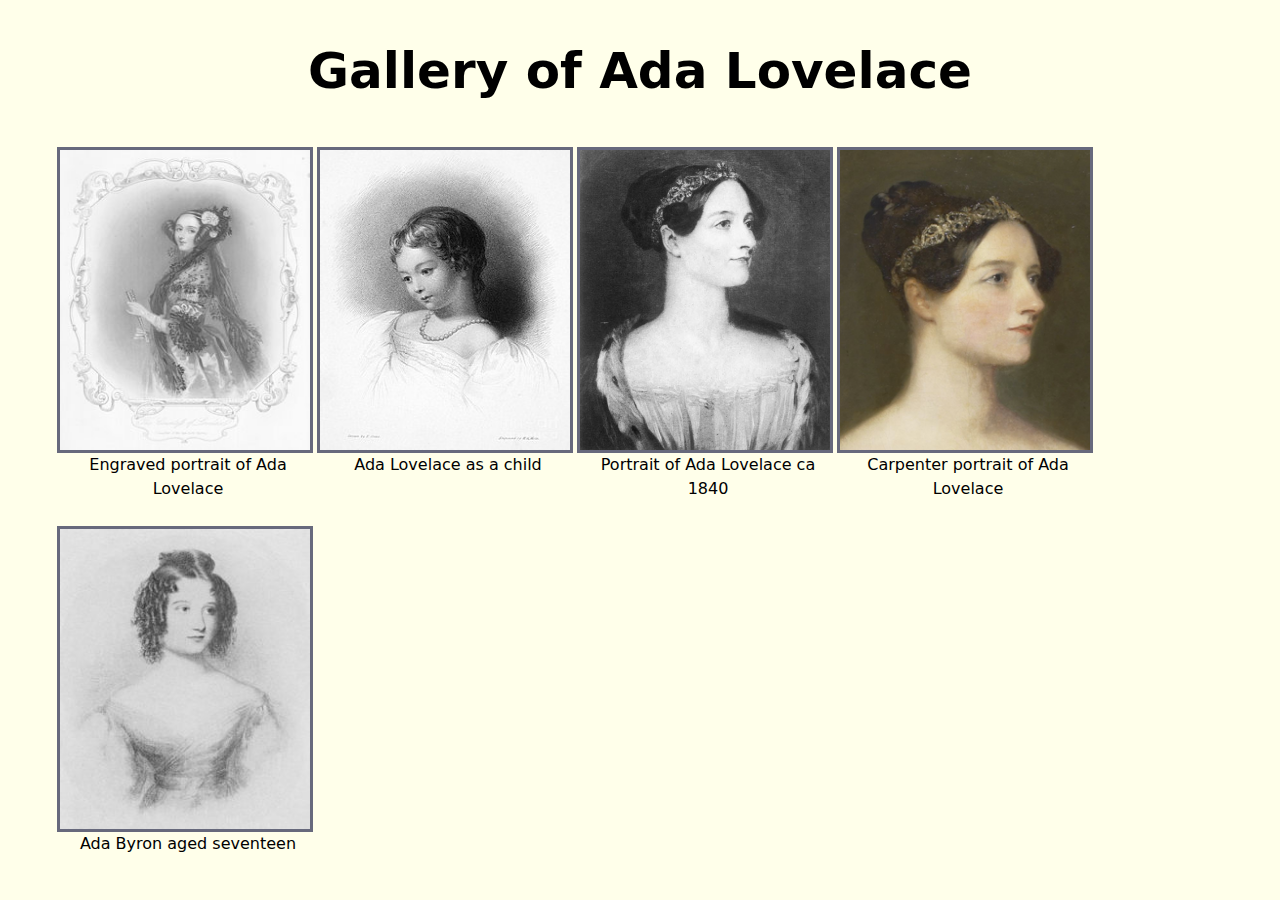
==== gallery/index.html @ 2f214146 "Finished" ====
<!DOCTYPE html>
<html lang="en">
  <head>
    <meta charset="UTF-8" />
    <meta http-equiv="X-UA-Compatible" content="IE=edge" />
    <meta name="viewport" content="width=device-width, initial-scale=1.0" />
    <link rel="stylesheet" href="../CSS/style.css" />
    <title>Gallery</title>
  </head>
  <body>
    <h1>Gallery of Ada Lovelace</h1>

    <section class="gallery">
      <img src="ada_1.jpg" alt="" />
      <section class="desc">Engraved portrait of Ada Lovelace</section>
    </section>
    <section class="gallery">
      <img src="ada_2.jpg" alt="" />
      <section class="desc">Ada Lovelace as a child</section>
    </section>
    <section class="gallery">
      <img src="ada_3.jpg" alt="" />
      <section class="desc">Portrait of Ada Lovelace ca 1840</section>
    </section>
    <section class="gallery">
      <img src="ada_4.png" alt="" />
      <section class="desc">Carpenter portrait of Ada Lovelace</section>
    </section>
    <section class="gallery">
      <img src="ada_5.jpg" alt="" />
      <section class="desc">Ada Byron aged seventeen</section>
    </section>
  </body>
</html>
---- CSS/style.css ----
body {
    background-color: #FFFFEA;
    font-family: system-ui, -apple-system, BlinkMacSystemFont, 'Segoe UI', Roboto, Oxygen, Ubuntu, Cantarell, 'Open Sans', 'Helvetica Neue', sans-serif;
    line-height: 1.5;
    text-align: justify;
    padding: 0 50px 50px 50px;
}
.heading {
    border-bottom: 3px solid #67697c;
}

.about {
    padding: 10px;
    color: #050609;
    margin-left: 15px;
    margin-right: 15px;
}

.quote {
   padding-left: 10px;
   border-left: 5px solid #67697C;
}

.link {
    font-size: 18px;
    margin-top: 30px;
    color: #67697C;
}

h1 {
    text-align: center;
    font-size: 50px;
 }
.top-nav a {
    color: #67697C;
    text-align: center;
    padding: 14px 16px;
    text-decoration: none;
    font-size: 17px;
    font-weight: bold;
}


img {
    float: right;
    width: 20%;
    height: 20%;
    margin: 0 0 0 30px;
    border:3px solid #67697C;
}

.gallery {
    margin: 5px;
    float: left;
    width: 250px;

}

.gallery img {
    width: 100%;
    height: 300px;
  }
  
.desc {
    padding: 15px;
    text-align: center;
  }
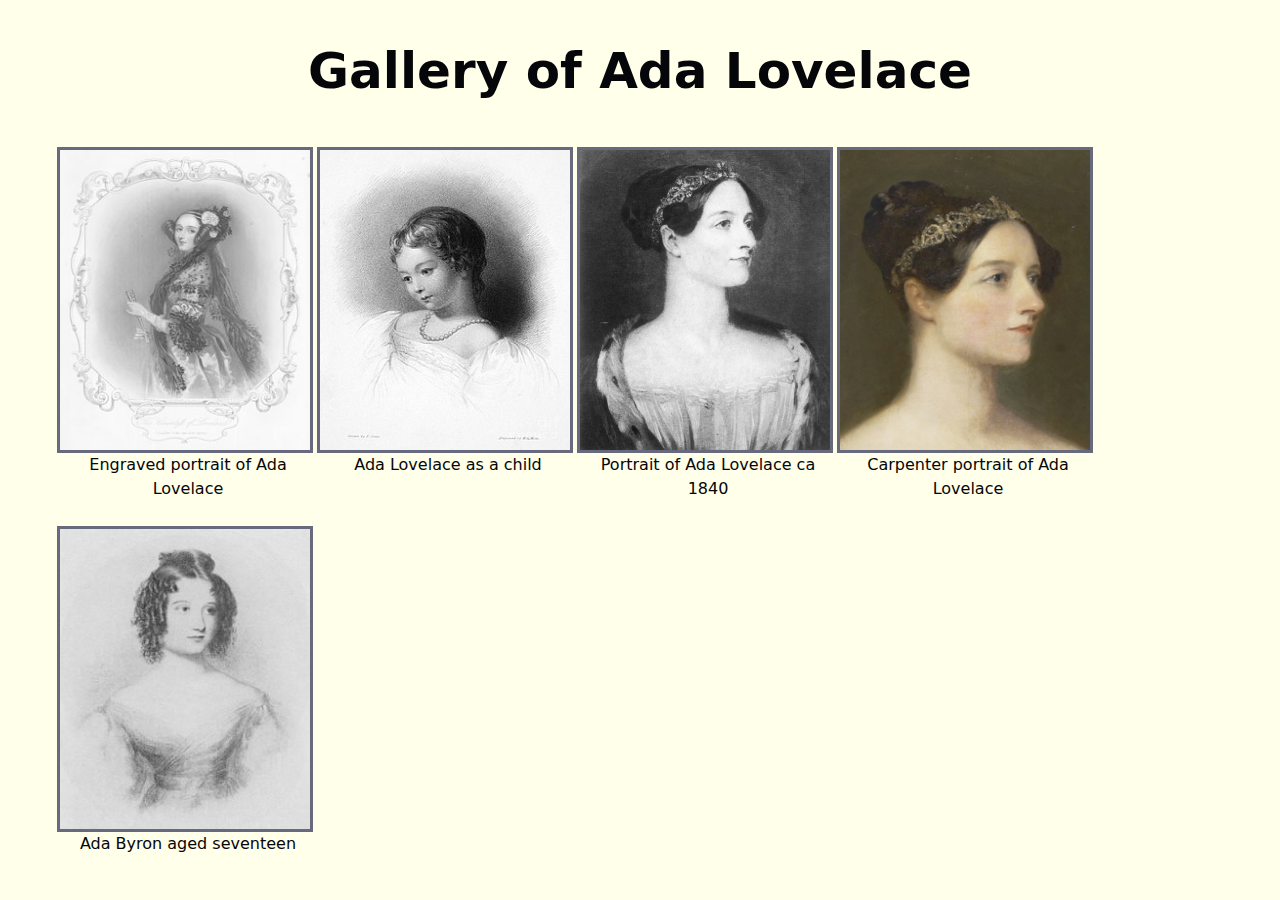
==== commit da293bad: "Cleaned" ====
--- a/gallery/index.html
+++ b/gallery/index.html
@@ -11,23 +11,23 @@
     <h1>Gallery of Ada Lovelace</h1>
 
     <section class="gallery">
-      <img src="ada_1.jpg" alt="" />
+      <img src="../images/ada_1.jpg" alt="" />
       <section class="desc">Engraved portrait of Ada Lovelace</section>
     </section>
     <section class="gallery">
-      <img src="ada_2.jpg" alt="" />
+      <img src="../images/ada_2.jpg" alt="" />
       <section class="desc">Ada Lovelace as a child</section>
     </section>
     <section class="gallery">
-      <img src="ada_3.jpg" alt="" />
+      <img src="../images/ada_3.jpg" alt="" />
       <section class="desc">Portrait of Ada Lovelace ca 1840</section>
     </section>
     <section class="gallery">
-      <img src="ada_4.png" alt="" />
+      <img src="../images/ada_4.png" alt="" />
       <section class="desc">Carpenter portrait of Ada Lovelace</section>
     </section>
     <section class="gallery">
-      <img src="ada_5.jpg" alt="" />
+      <img src="../images/ada_5.jpg" alt="" />
       <section class="desc">Ada Byron aged seventeen</section>
     </section>
   </body>
--- a/CSS/style.css
+++ b/CSS/style.css
@@ -1,36 +1,12 @@
 body {
     background-color: #FFFFEA;
+    color: #050609;
     font-family: system-ui, -apple-system, BlinkMacSystemFont, 'Segoe UI', Roboto, Oxygen, Ubuntu, Cantarell, 'Open Sans', 'Helvetica Neue', sans-serif;
     line-height: 1.5;
     text-align: justify;
     padding: 0 50px 50px 50px;
 }
-.heading {
-    border-bottom: 3px solid #67697c;
-}
 
-.about {
-    padding: 10px;
-    color: #050609;
-    margin-left: 15px;
-    margin-right: 15px;
-}
-
-.quote {
-   padding-left: 10px;
-   border-left: 5px solid #67697C;
-}
-
-.link {
-    font-size: 18px;
-    margin-top: 30px;
-    color: #67697C;
-}
-
-h1 {
-    text-align: center;
-    font-size: 50px;
- }
 .top-nav a {
     color: #67697C;
     text-align: center;
@@ -39,6 +15,15 @@
     font-size: 17px;
     font-weight: bold;
 }
+
+.heading {
+    border-bottom: 3px solid #67697c;
+}
+
+h1 {
+    text-align: center;
+    font-size: 50px;
+ }
 
 
 img {
@@ -49,18 +34,22 @@
     border:3px solid #67697C;
 }
 
+.quote {
+   padding-left: 10px;
+   border-left: 5px solid #67697C;
+}
+
 .gallery {
     margin: 5px;
     float: left;
     width: 250px;
-
 }
 
 .gallery img {
     width: 100%;
     height: 300px;
   }
-  
+
 .desc {
     padding: 15px;
     text-align: center;
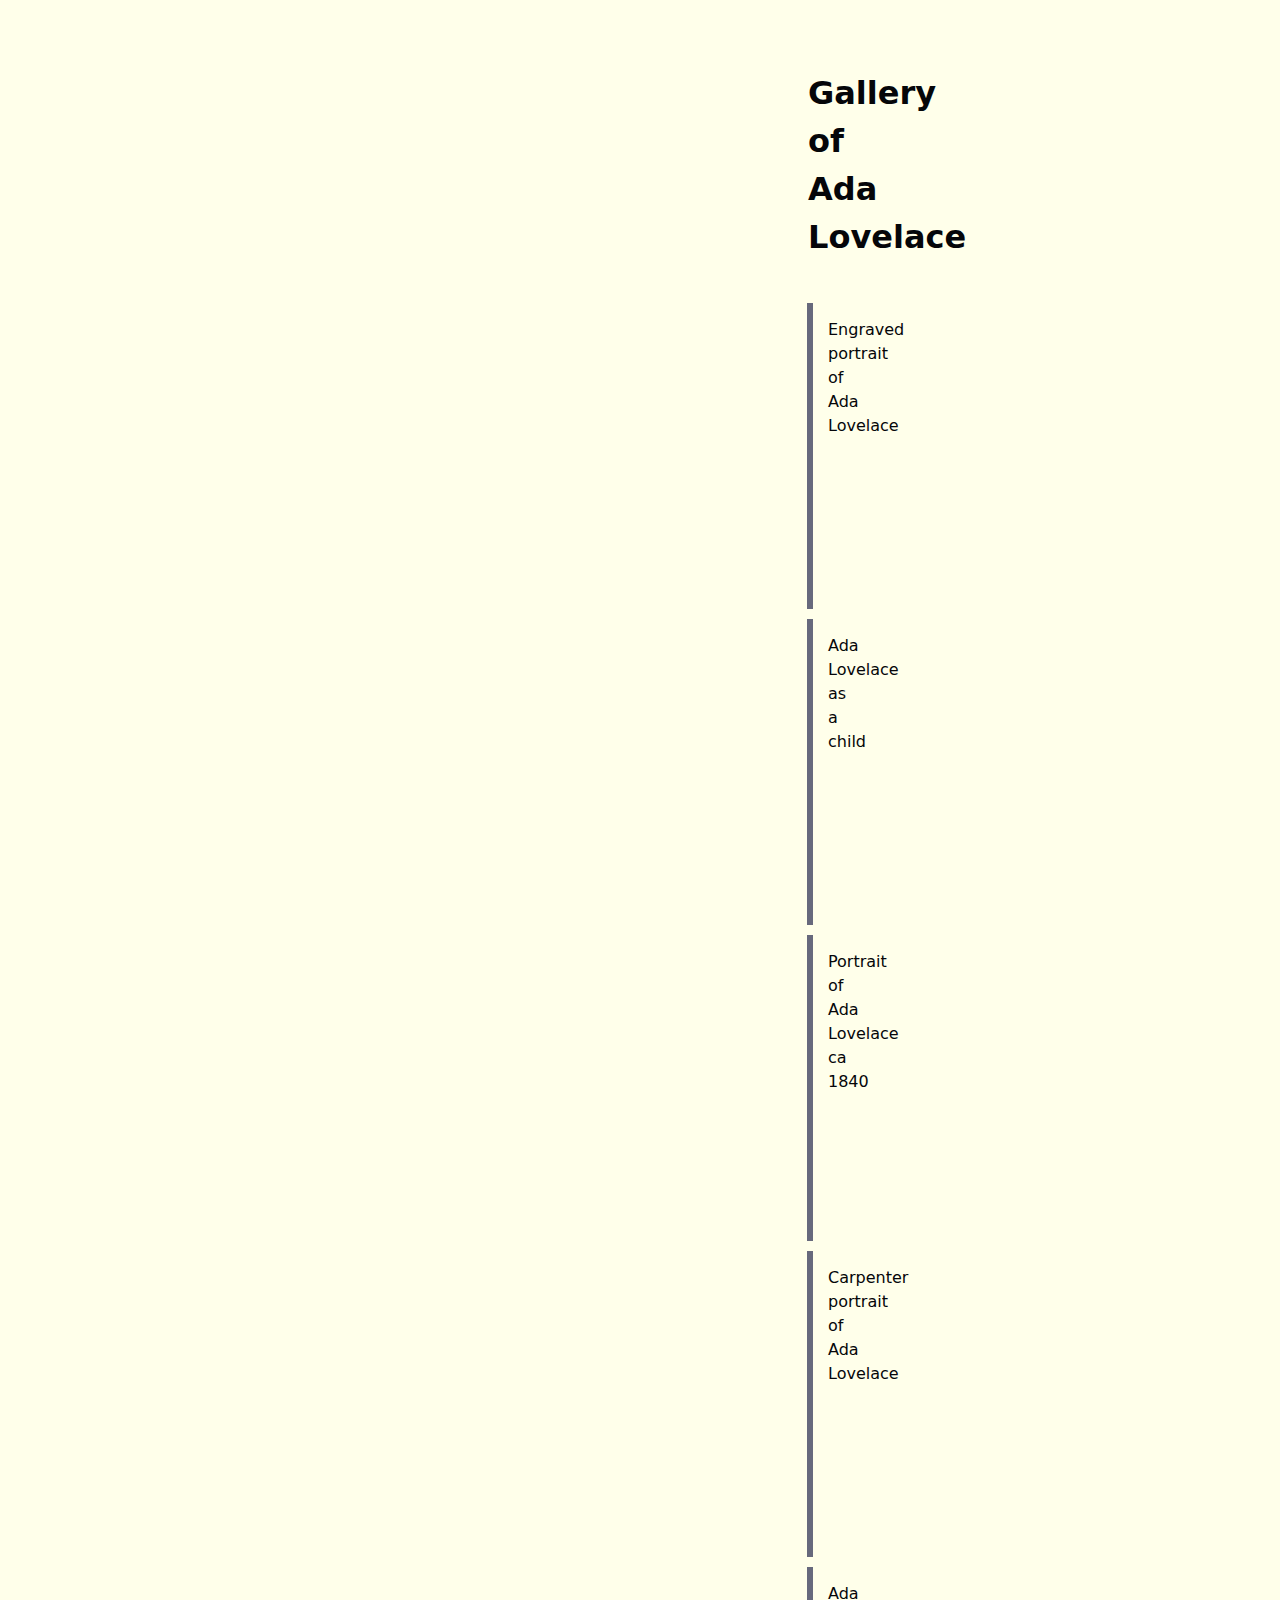
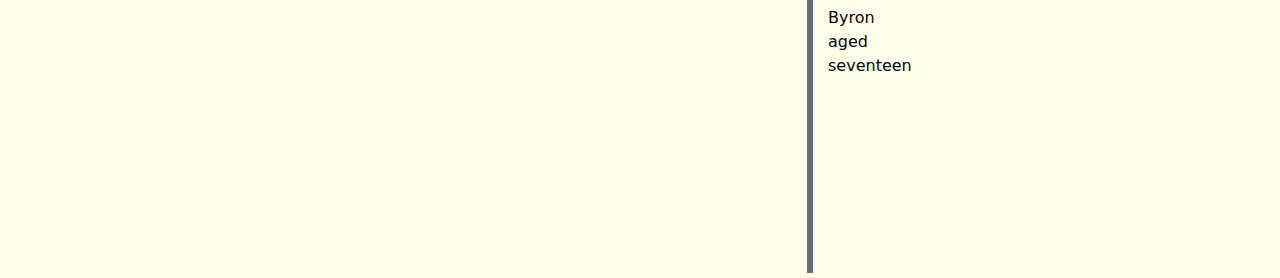
==== commit eb8712c9: "Feedback fixes" ====
--- a/gallery/index.html
+++ b/gallery/index.html
@@ -8,7 +8,9 @@
     <title>Gallery</title>
   </head>
   <body>
-    <h1>Gallery of Ada Lovelace</h1>
+    <header class="heading">
+      <h1>Gallery of Ada Lovelace</h1>
+    </header>
 
     <section class="gallery">
       <img src="../images/ada_1.jpg" alt="" />
--- a/CSS/style.css
+++ b/CSS/style.css
@@ -4,53 +4,51 @@
     font-family: system-ui, -apple-system, BlinkMacSystemFont, 'Segoe UI', Roboto, Oxygen, Ubuntu, Cantarell, 'Open Sans', 'Helvetica Neue', sans-serif;
     line-height: 1.5;
     text-align: justify;
-    padding: 0 50px 50px 50px;
+    padding: 2.5rem 50rem;
 }
 
 .top-nav a {
     color: #67697C;
     text-align: center;
-    padding: 14px 16px;
+    padding: 0.875rem 1rem;
     text-decoration: none;
-    font-size: 17px;
+    font-size: 1.125rem;
     font-weight: bold;
 }
 
 .heading {
-    border-bottom: 3px solid #67697c;
+    border-bottom: 15px solid #67697c;
 }
 
 h1 {
     text-align: center;
-    font-size: 50px;
+    font-size: 3.125;
  }
 
 
 img {
     float: right;
-    width: 20%;
-    height: 20%;
-    margin: 0 0 0 30px;
+    margin: 0 0 0 1.875rem;
     border:3px solid #67697C;
 }
 
 .quote {
-   padding-left: 10px;
+   padding-left: 0.625rem;
    border-left: 5px solid #67697C;
 }
 
 .gallery {
-    margin: 5px;
+    margin: 0.313rem;
     float: left;
-    width: 250px;
+    width: 25%;
 }
 
 .gallery img {
     width: 100%;
-    height: 300px;
+    height: 300px;/*auto*/
   }
 
 .desc {
-    padding: 15px;
+    padding: 0.938rem;
     text-align: center;
   }